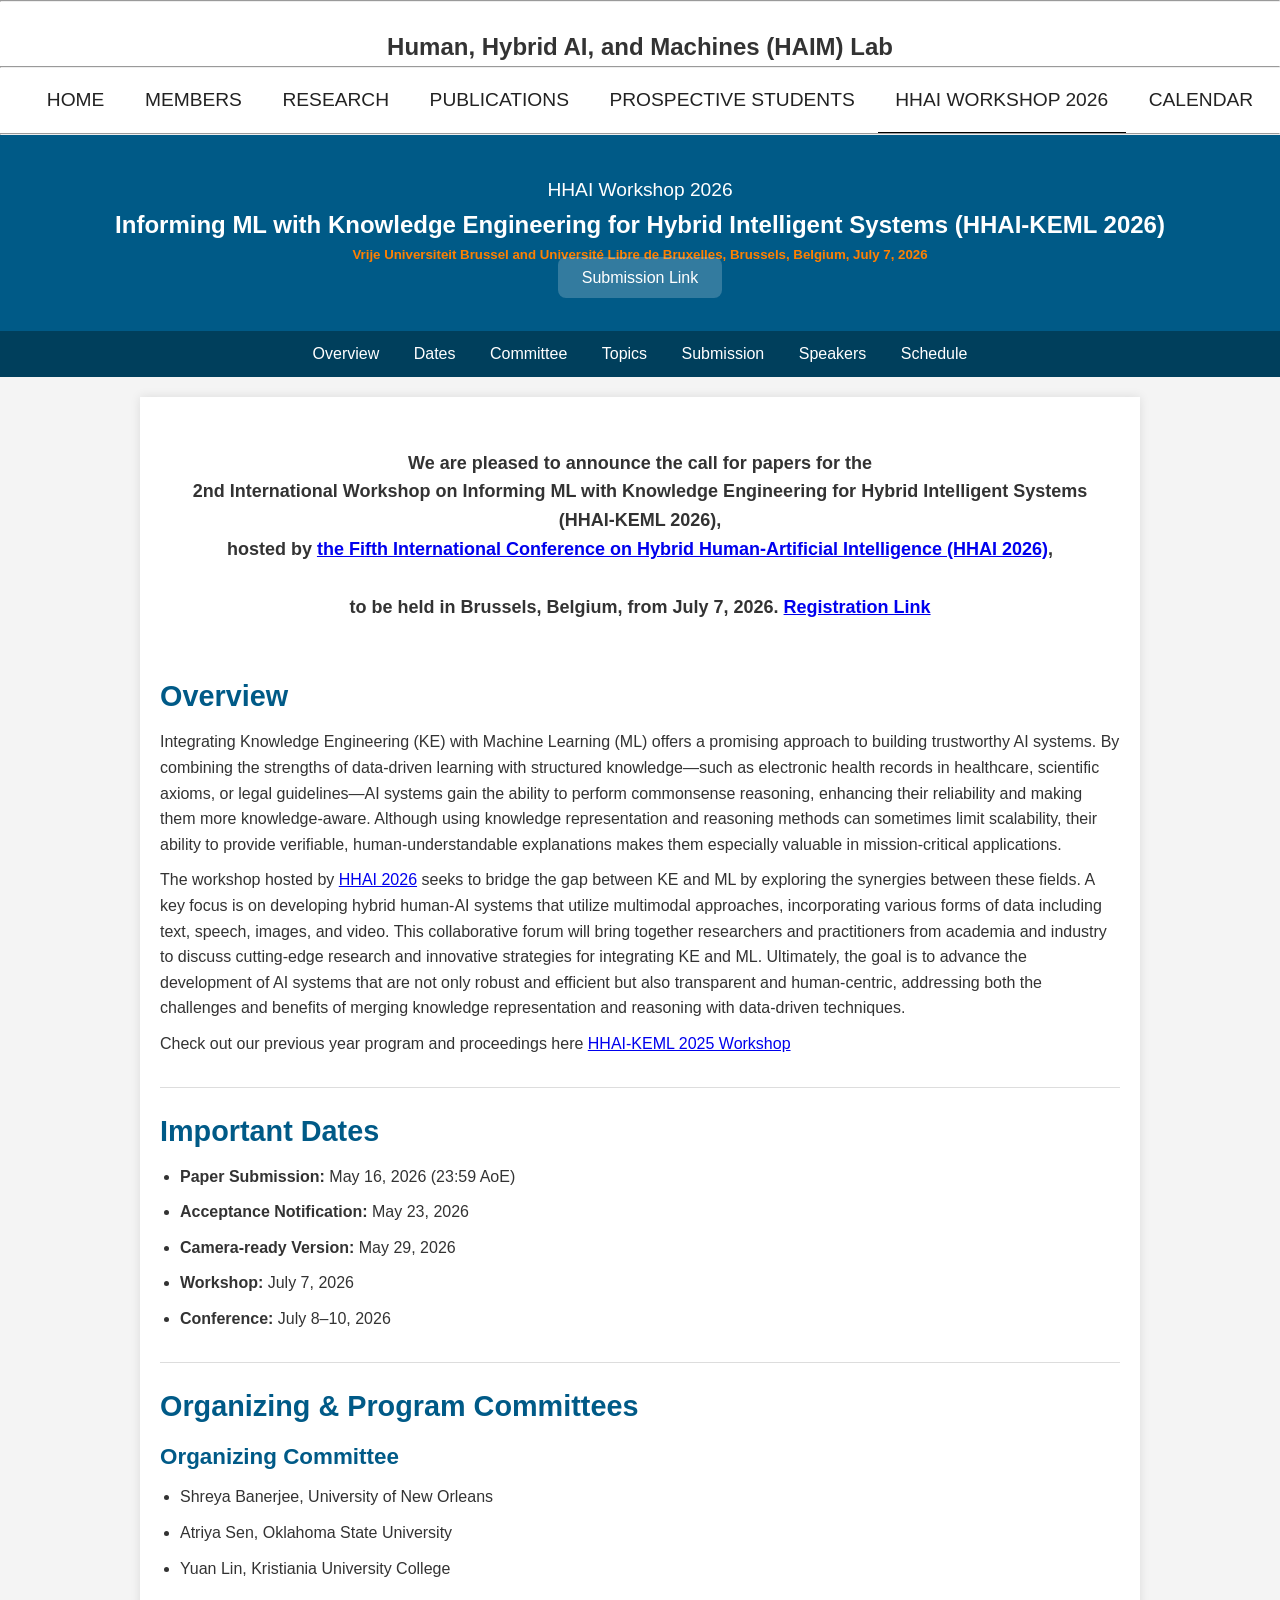
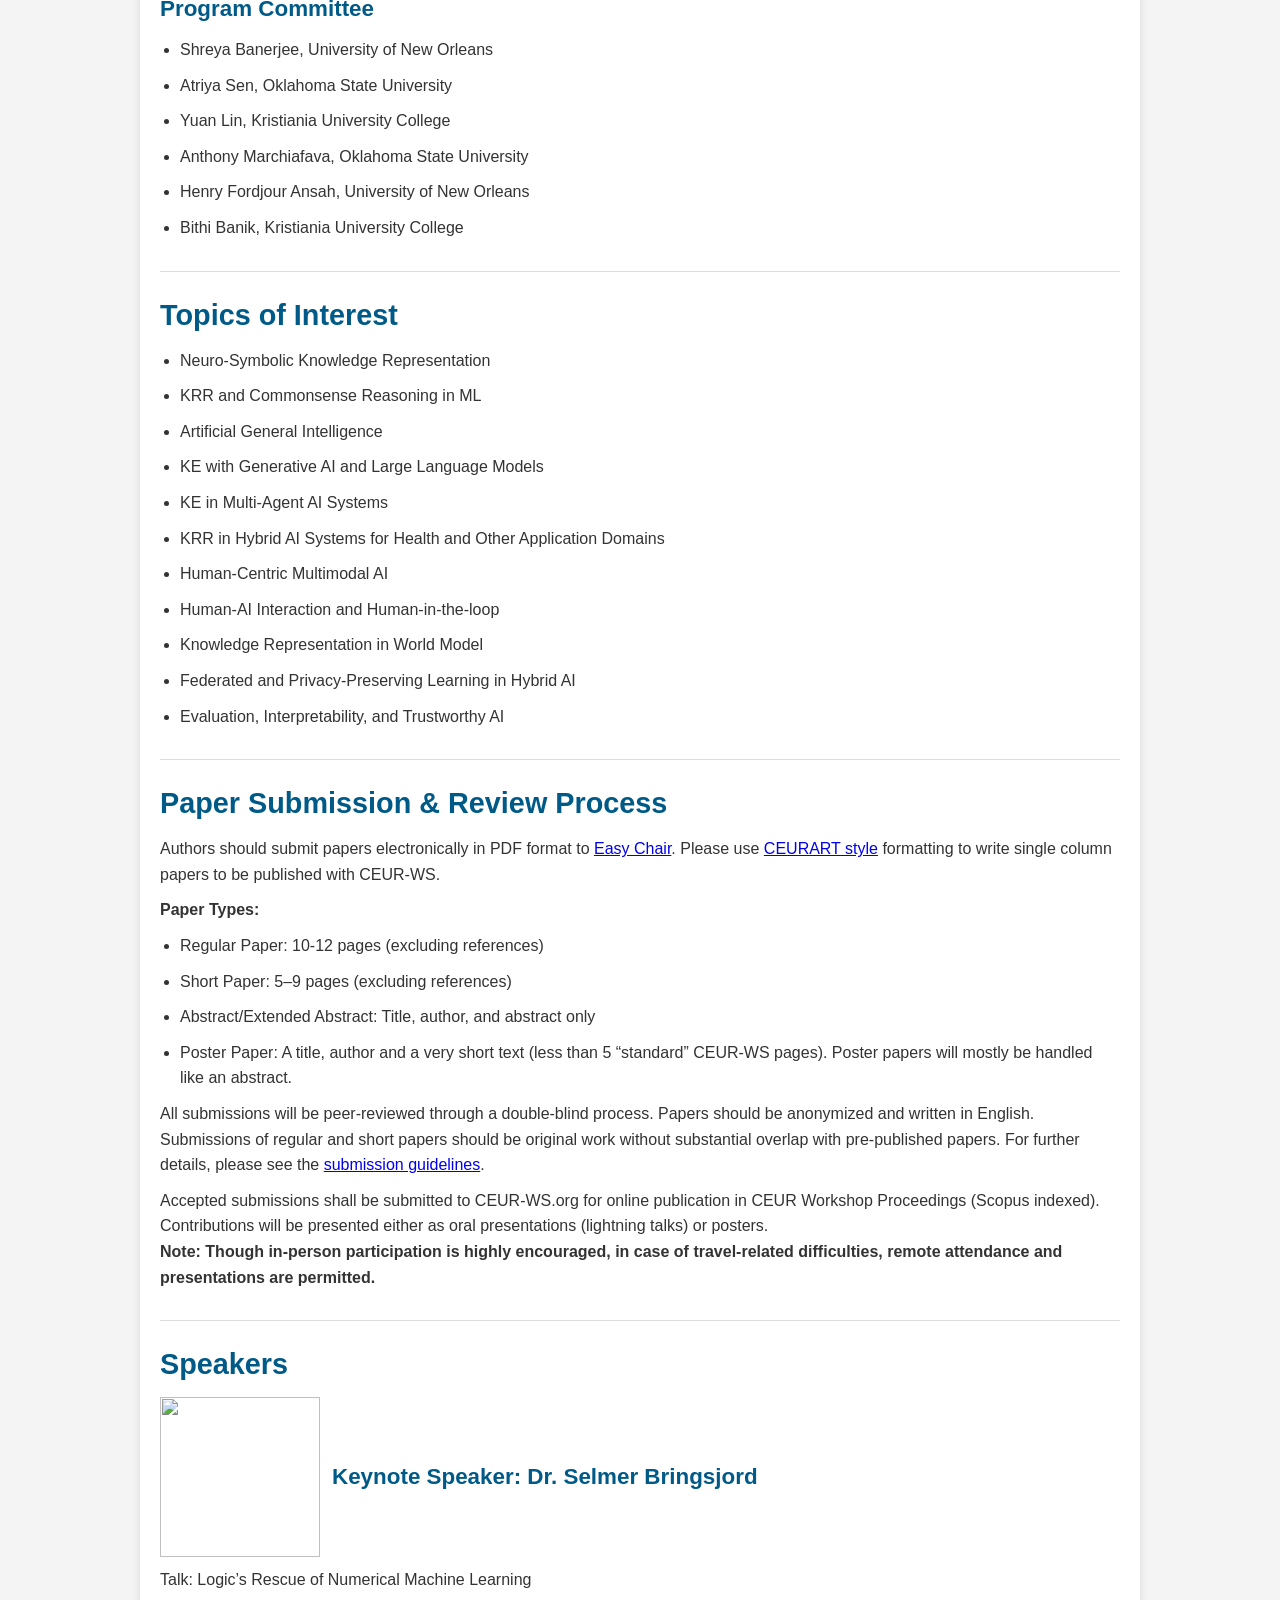
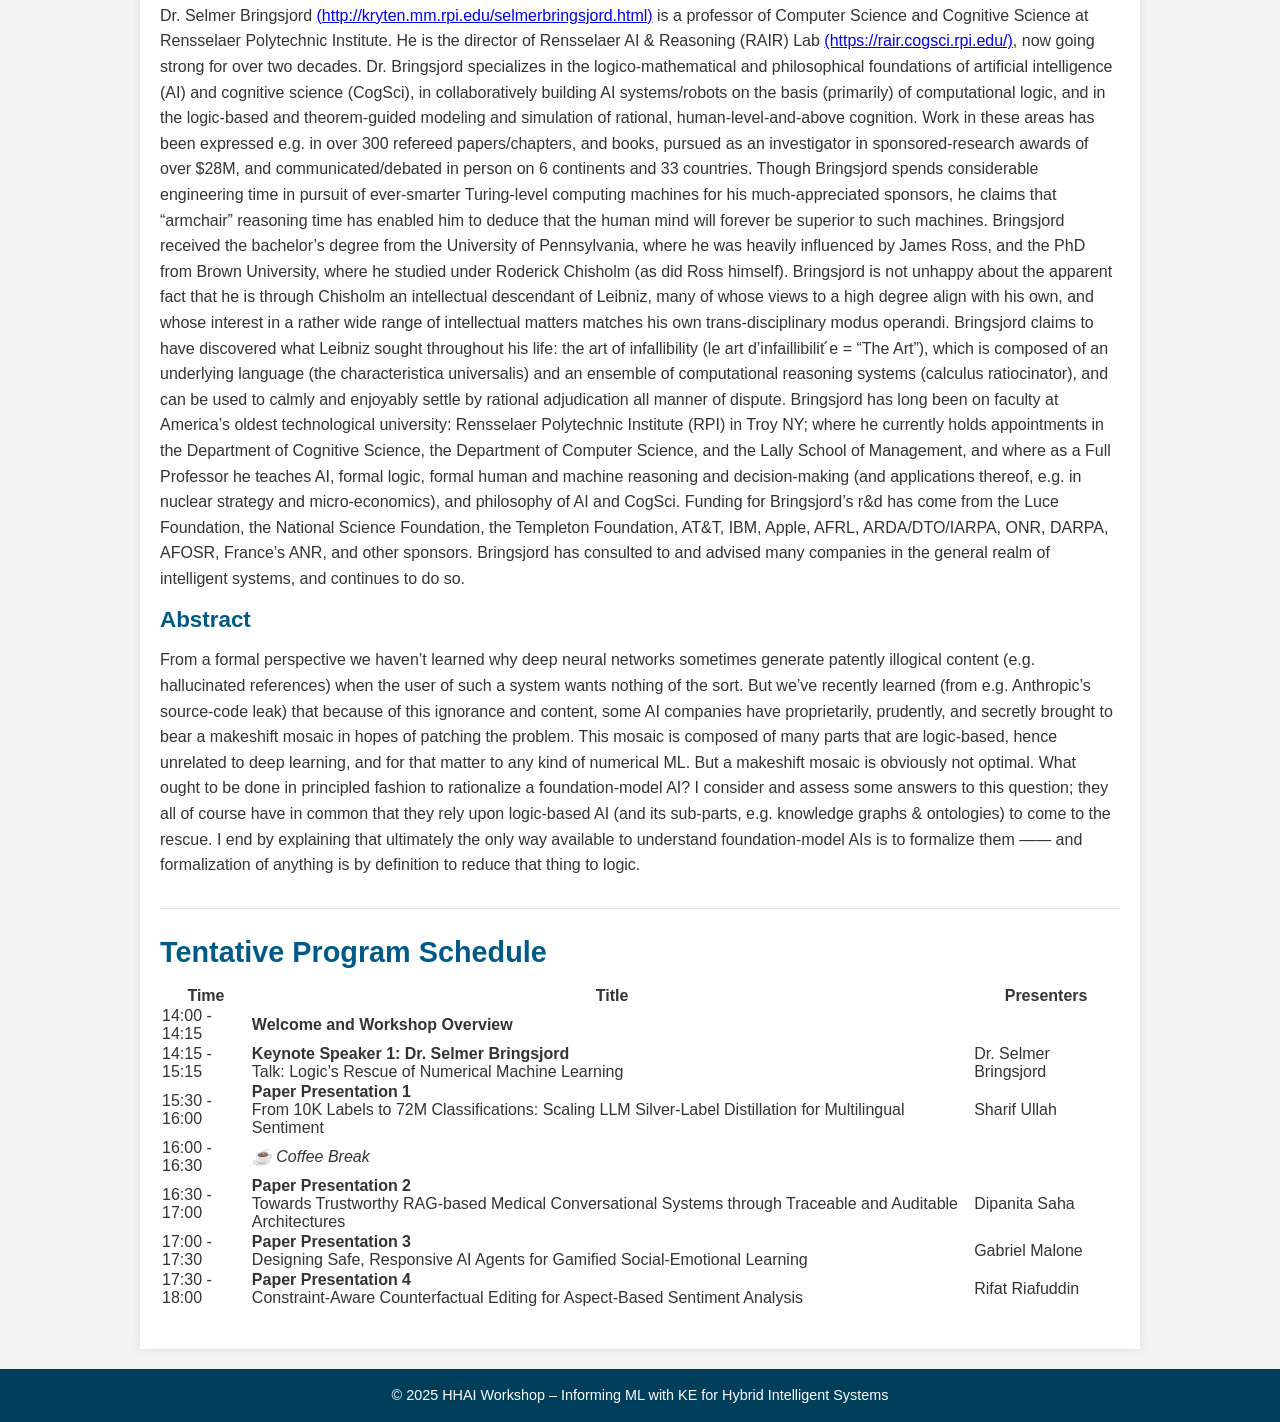
==== hhaikeml2026.html @ fffdadb4 "Update hhaikeml2026.html" ====
<!DOCTYPE lang="en">
  <head>
    <meta charset="UTF-8" />
    <meta name="viewport" content="width=device-width, initial-scale=1" />
    <link
      href="//fonts.googleapis.com/css?family=Lustria|Lato:400,700,400italic|Playfair+Display:700,400italic"
      rel="stylesheet"
      type="text/css"
    />
    <link
      rel="stylesheet"
      href="//cdnjs.cloudflare.com/ajax/libs/normalize/3.0.3/normalize.min.css"
    />
    <link
      rel="stylesheet"
      href="//cdnjs.cloudflare.com/ajax/libs/skeleton/2.0.4/skeleton.min.css"
    />
    <link rel="stylesheet" href="style.css" />

    <!-- Favicon
  ------------------------------------ -->
    <link rel="icon" type="image/png" href="/assets/favicon.png" />

    <title>
      HHAI Workshop 2026 – Informing ML with KE for Hybrid Intelligent Systems
    </title>
    <style>
      /* Basic Reset */
      * {
        margin: 0;
        padding: 0;
        box-sizing: border-box;
      }
      body {
        font-family: Arial, sans-serif;
        line-height: 1.6;
        background: #f4f4f4;
        color: #333;
      }
      /* Header Section */
      header {
        background: #005a87; /* dark blue */
        color: #fff;
        padding: 40px 20px;
        text-align: center;
        background-image: url('header-bg.jpg'); /* replace with your desired background image */
        background-size: cover;
        background-position: center;
      }
      header h1 {
        font-size: 2.5em;
        margin-bottom: 10px;
      }
      header p {
        font-size: 1.2em;
      }
      /* Navigation */
      nav {
        background: #003f5c;
        padding: 10px 0;
        text-align: center;
      }
      .row a {
        color: #000;
      }
      nav a {
        color: #fff;
        text-decoration: none;
        margin: 0 15px;
        font-size: 1em;
        transition: color 0.3s;
      }
      nav a:hover {
        color: #ffcc00;
      }
      /* Lab top nav overrides */
      #lab-nav { background-color: #fff !important; padding: 0 !important; }
      #lab-nav li { display: inline; text-transform: uppercase; font-size: 1.2rem; line-height: 4rem; }
      #lab-nav a { color: #222 !important; display: inline-block; text-decoration: none; padding: 0 1.1rem; margin: 0; font-size: 1.2rem; border-bottom: none; transition: none; }
      #lab-nav li a:hover, #lab-nav li.current a { color: #222 !important; border-bottom: 1px solid black; }
      /* Main Container */
      .container {
        width: 96%;
        max-width: 1000px;
        background: #fff;
        margin: 20px auto;
        padding: 20px;
        box-shadow: 0 0 10px rgba(0, 0, 0, 0.1);
      }
      section {
        padding: 20px 0;
        border-bottom: 1px solid #ddd;
      }
      section:last-of-type {
        border-bottom: none;
      }
      section h2 {
        color: #005a87;
        margin-bottom: 10px;
        font-size: 1.8em;
      }
      section h3 {
        margin: 10px 0;
        font-size: 1.4em;
        color: #005a87;
      }
      section p,
      section li {
        margin-bottom: 10px;
        font-size: 1em;
      }
      ul {
        list-style: disc;
        margin-left: 20px;
      }
      /* Footer */
      footer {
        background: #003f5c;
        color: #fff;
        text-align: center;
        padding: 15px 0;
        font-size: 0.9em;
      }
      /* Responsive Design */
      @media (max-width: 600px) {
        header h1 {
          font-size: 2em;
        }
        nav a {
          margin: 0 10px;
        }
      }
    </style>
  </head>
  <div class="row" style="background-color: #fff">
    <nav id="lab-nav" class="twelve columns" style="background-color: #fff">
      <hr />
      <br />
      <h1 style="text-align: center">
        Human, Hybrid AI, and Machines (HAIM) Lab
      </h1>
      <hr />
      <ul style="text-align: center">
        <li>
          <a href="./index.html"> Home </a>
        </li>
        <li>
          <a href="./members.html"> Members </a>
        </li>
        <li>
          <a href="./research.html"> Research </a>
        </li>
        <li>
          <a href="./publications.html">
            Publications
          </a>
        </li>
        <li>
          <a href="./prospective.html">
            Prospective students
          </a>
        </li>
        <!--
        <li>
          <a href="./hhai2025.html">
            HHAI Workshop 2025
          </a>
        </li>
        -->
        <li class="current active">
          <a href="./hhaikeml2026.html">
            HHAI Workshop 2026
          </a>
        </li>
        <li>
          <a href="./calendar.html">
            Calendar
          </a>
        </li>
      </ul>
      <hr />
    </nav>
  </div>
  <body>
    <header
      style="
        text-align: center;
        background-size: cover;
        background-position: center;
      "
    >
      <p>HHAI Workshop 2026</p>
      <h2 style="float: none">
        Informing ML with Knowledge Engineering for Hybrid Intelligent Systems
        (HHAI-KEML 2026)
      </h2>
      <h5 style="float: none; color: #ff8000">
        Vrije Universiteit Brussel and Université Libre de Bruxelles, Brussels, Belgium, July 7, 2026
      </h5>
      <a
        href="https://easychair.org/conferences/?conf=hhaikeml2026"
        style="
          padding: 12px 24px;
          font-size: 16px;
          color: #ffffff;
          background-color: rgba(255, 255, 255, 0.2);
          border: none;
          border-radius: 8px;
          cursor: pointer;
          text-decoration: none;
          backdrop-filter: blur(5px);
          transition: background-color 0.3s;
        "
      >
        Submission Link
      </a>
    </header>
    <nav>
      <a href="#overview">Overview</a>
      <a href="#dates">Dates</a>
      <a href="#committee">Committee</a>
      <a href="#topics">Topics</a>
      <a href="#submission">Submission</a>
      <a href="#speakers">Speakers</a>
      <a href="#schedule">Schedule</a>
    </nav>
    <div class="container">
      <h4 style="text-align: center; padding: 2rem; font-size: large">
        We are pleased to announce the call for papers for the <br /><strong>2nd
        International Workshop on Informing ML with Knowledge Engineering for
        Hybrid Intelligent Systems (HHAI-KEML 2026)</strong>,<br />
        hosted by
        <a href="https://hhai-conference.org/2026/"
          >the Fifth International Conference on Hybrid Human-Artificial
          Intelligence (HHAI 2026)</a
        >,<br /><br />
        to be held in <strong>Brussels, Belgium, from July 7, 2026</strong>.
        <a href="https://hhai-conference.org/2026/registration/"
          >Registration Link</a>
      </h4>
      <!-- Overview Section -->
      <section id="overview">
        <h2>Overview</h2>
        <p>
          Integrating Knowledge Engineering (KE) with Machine Learning (ML) 
          offers a promising approach to building trustworthy AI systems. 
          By combining the strengths of data-driven learning with structured 
          knowledge—such as electronic health records in healthcare, scientific 
          axioms, or legal guidelines—AI systems gain the ability to perform 
          commonsense reasoning, enhancing their reliability and making them 
          more knowledge-aware. Although using knowledge representation and 
          reasoning methods can sometimes limit scalability, their ability 
          to provide verifiable, human-understandable explanations makes them 
          especially valuable in mission-critical applications.
        </p>
        <p>
          The workshop hosted by
          <a href="https://hhai-conference.org/2026/">HHAI 2026</a> seeks to
          bridge the gap between KE and ML by exploring the synergies between
          these fields. A key focus is on developing hybrid human-AI systems
          that utilize multimodal approaches, incorporating various forms of
          data including text, speech, images, and video. This collaborative
          forum will bring together researchers and practitioners from academia
          and industry to discuss cutting-edge research and innovative
          strategies for integrating KE and ML. Ultimately, the goal is to
          advance the development of AI systems that are not only robust and
          efficient but also transparent and human-centric, addressing both the
          challenges and benefits of merging knowledge representation and 
          reasoning with data-driven techniques.
        </p>
        <p>
          Check out our previous year program and proceedings here
        <a href="https://haim-lab.github.io/hhai2025.html"
          >HHAI-KEML 2025 Workshop </a>
        </p>
      </section>
      <!-- Important Dates Section -->
      <section id="dates">
        <h2>Important Dates</h2>
        <ul>
          <li><strong>Paper Submission:</strong> May 16, 2026 (23:59 AoE)</li>
           <!-- <li><strong>Paper Submission (Late Deadline):</strong> May 11, 2025 (23:59 AoE)</li>  -->
          <li><strong>Acceptance Notification:</strong> May 23, 2026 </li>
          <li><strong>Camera-ready Version:</strong> May 29, 2026</li>
          <li><strong>Workshop:</strong> July 7, 2026</li>
          <li><strong>Conference:</strong> July 8–10, 2026</li>
        </ul>
      </section>
      <!-- Committee Section -->
      <section id="committee">
        <h2>Organizing & Program Committees</h2>
        <h3>Organizing Committee</h3>
        <ul>
          <li>Shreya Banerjee, University of New Orleans</li>
          <li>Atriya Sen, Oklahoma State University</li>
          <li>Yuan Lin, Kristiania University College</li>
        </ul>
        <h3>Program Committee</h3>
        <ul>
          <li>Shreya Banerjee, University of New Orleans</li>
          <li>Atriya Sen, Oklahoma State University</li>
          <li>Yuan Lin, Kristiania University College</li>
          <li>Anthony Marchiafava, Oklahoma State University</li>
          <li>Henry Fordjour Ansah, University of New Orleans</li>
          <li>Bithi Banik, Kristiania University College</li>
        </ul>
      </section>
      <!-- Topics Section -->
      <section id="topics">
        <h2>Topics of Interest</h2>
        <ul>
          <li>Neuro-Symbolic Knowledge Representation</li>
          <li>KRR and Commonsense Reasoning in ML</li>
          <li>Artificial General Intelligence</li>
          <li>KE with Generative AI and Large Language Models</li>
          <li>KE in Multi-Agent AI Systems</li>
          <li>
            KRR in Hybrid AI Systems for Health and Other Application Domains
          </li>
          <li>Human-Centric Multimodal AI</li>
          <li>Human-AI Interaction and Human-in-the-loop</li>
          <li>Knowledge Representation in World Model</li>
          <li>Federated and Privacy-Preserving Learning in Hybrid AI</li>
          <li>Evaluation, Interpretability, and Trustworthy AI</li>
        </ul>
      </section>
      <!-- Submission Section -->
      <section id="submission">
        <h2>Paper Submission & Review Process</h2>
        <p>
          Authors should submit papers electronically in PDF format to
          <a href="https://easychair.org/conferences/?conf=hhaikeml2026">Easy Chair</a>.
          Please use
          <a href="https://ceur-ws.org/HOWTOSUBMIT#CEURART" target="_blank"
            >CEURART style</a
          >
          formatting to write single column papers to be published with CEUR-WS.
        </p>
        <p><strong>Paper Types:</strong></p>
        <ul>
          <li>Regular Paper: 10-12 pages (excluding references)</li>
          <li>Short Paper: 5–9 pages (excluding references)</li>
          <li>Abstract/Extended Abstract: Title, author, and abstract only</li>
          <li>
            Poster Paper: A title, author and a very short text (less than 5
            “standard” CEUR-WS pages). Poster papers will mostly be handled like
            an abstract.
          </li>
        </ul>
        <p>
          All submissions will be peer-reviewed through a double-blind process.
          Papers should be anonymized and written in English. Submissions of
          regular and short papers should be original work without substantial
          overlap with pre-published papers. For further details, please see the
          <a href="https://ceur-ws.org/HOWTOSUBMIT#CEURART" target="_blank"
            >submission guidelines</a
          >.
          <p>Accepted submissions shall be submitted to CEUR-WS.org for online publication in CEUR Workshop Proceedings (Scopus indexed). Contributions will be presented either as oral presentations (lightning talks) or posters. 
            <br /><strong>Note: Though in-person participation is highly encouraged, in case of travel-related difficulties, remote attendance and presentations are permitted.</strong></p>
        </p>
      </section>
      <section id="speakers">
        <h2>Speakers</h2>
        <div>
          <div style="display: flex; flex-direction: row; align-items: center;">
            <img src="./images/Selmer-Bringsjord.jpg" style="height: 10rem;"/>
            <h3 style="margin-left: 12px;">Keynote Speaker: Dr. Selmer Bringsjord</h3>
          </div>
          
          <p style="margin-top: 10px;">Talk: Logic’s Rescue of Numerical Machine Learning</p>
          <p>Dr. Selmer Bringsjord <a href="http://kryten.mm.rpi.edu/selmerbringsjord.html">(http://kryten.mm.rpi.edu/selmerbringsjord.html)</a> is a professor of Computer Science and Cognitive Science at Rensselaer Polytechnic Institute.  He is the director of Rensselaer AI & Reasoning (RAIR) Lab <a href="https://rair.cogsci.rpi.edu/">(https://rair.cogsci.rpi.edu/)</a>, now going strong for over two decades. 
          Dr. Bringsjord specializes in the logico-mathematical and philosophical foundations of artificial intelligence (AI) and cognitive science (CogSci), in collaboratively building AI systems/robots on the basis (primarily) of computational logic, and in the logic-based and theorem-guided modeling and simulation of rational, human-level-and-above cognition. Work in these areas has been expressed e.g. in over 300 refereed papers/chapters, and books, pursued as an investigator in sponsored-research awards of over $28M, and communicated/debated in person on 6 continents and 33 countries. Though Bringsjord spends considerable engineering time in pursuit of ever-smarter Turing-level computing machines for his much-appreciated sponsors, he claims that “armchair” reasoning time has enabled him to deduce that the human mind will forever be superior to such machines.
          Bringsjord received the bachelor’s degree from the University of Pennsylvania, where he was heavily influenced by James Ross, and the PhD from Brown University, where he studied under Roderick Chisholm (as did Ross himself). Bringsjord is not unhappy about the apparent fact that he is through Chisholm an intellectual descendant of Leibniz, many of whose views to a high degree align with his own, and whose interest in a rather wide range of intellectual matters matches his own trans-disciplinary modus operandi. Bringsjord claims to have discovered what Leibniz sought throughout his life: the art of infallibility (le art d’infaillibilit ́e = “The Art”), which is composed of an underlying language (the characteristica universalis) and an ensemble of computational reasoning systems (calculus ratiocinator), and can be used to calmly and enjoyably settle by rational adjudication all manner of dispute.
          Bringsjord has long been on faculty at America’s oldest technological university: Rensselaer Polytechnic Institute (RPI) in Troy NY; where he currently holds appointments in the Department of Cognitive Science, the Department of Computer Science, and the Lally School of Management, and where as a Full Professor he teaches AI, formal logic, formal human and machine reasoning and decision-making (and applications thereof, e.g. in nuclear strategy and micro-economics), and philosophy of AI and CogSci. Funding for Bringsjord’s r&d has come from the Luce Foundation, the National Science Foundation, the Templeton Foundation, AT&T, IBM, Apple, AFRL, ARDA/DTO/IARPA, ONR, DARPA, AFOSR, France’s ANR, and other sponsors. Bringsjord has consulted to and advised many companies in the general realm of intelligent systems, and continues to do so.</p>
          <h3>Abstract</h3>
          <p>From a formal perspective we haven’t learned why deep neural networks sometimes generate patently illogical content (e.g. hallucinated references) when the user of such a system wants nothing of the sort. But we’ve recently learned (from e.g. Anthropic’s source-code leak) that because of this ignorance and content, some AI companies have proprietarily, prudently, and secretly brought to bear a makeshift mosaic in hopes of patching the problem. This mosaic is composed of many parts that are logic-based, hence unrelated to deep learning, and for that matter to any kind of numerical ML. But a makeshift mosaic is obviously not optimal. What ought to be done in principled fashion to rationalize a foundation-model AI? I consider and assess some answers to this question; they all of course have in common that they rely upon logic-based AI (and its sub-parts, e.g. knowledge graphs & ontologies) to come to the rescue. I end by explaining that ultimately the only way available to understand foundation-model AIs is to formalize them —— and formalization of anything is by definition to reduce that thing to logic.</p>
        </div>
      </section>
      <section id="schedule">
       <h2>Tentative Program Schedule</h2>
        <table class="schedule-table">
          <thead>
            <tr>
              <th>Time</th>
              <th>Title</th>
              <th>Presenters</th>
            </tr>
          </thead>
          <tbody>
            <tr>
              <td>14:00 - 14:15</td>
              <td><strong>Welcome and Workshop Overview</strong></td>
              <td></td>
            </tr>
            <tr>
              <td>14:15 - 15:15</td>
              <td><strong>Keynote Speaker 1: Dr. Selmer Bringsjord</strong><br>Talk: Logic’s Rescue of Numerical Machine Learning</td>
              <td>Dr. Selmer Bringsjord</td>
            </tr>
            <tr>
              <td>15:30 - 16:00</td>
              <td>
                <strong>Paper Presentation 1</strong><br>From 10K Labels to 72M Classifications: Scaling LLM Silver-Label Distillation for Multilingual Sentiment</td>
              <td>Sharif Ullah</td>
            </tr>
            <tr>
              <td>16:00 - 16:30</td>
              <td><em>☕ Coffee Break</em></td>
              <td></td>
            </tr>
            <tr>
              <td>16:30 - 17:00</td>
              <td><strong>Paper Presentation 2</strong><br>Towards Trustworthy RAG-based Medical Conversational Systems through Traceable and Auditable Architectures</td>
              <td>Dipanita Saha</td>
            </tr>
            
            <tr>
              <td>17:00 - 17:30</td>
              <td><strong>Paper Presentation 3</strong><br>Designing Safe, Responsive AI Agents for Gamified Social-Emotional Learning</td>
              <td>Gabriel Malone</td>
            </tr>
            <tr>
              <td>17:30 - 18:00</td>
              <td><strong>Paper Presentation 4</strong><br>Constraint-Aware Counterfactual Editing for Aspect-Based Sentiment Analysis</td>
              <td>Rifat Riafuddin</td>
            </tr>
            <!--
            <tr>
              <td>13:00 - 14:30</td>
              <td><em>🍴 Lunch</em></td>
              <td></td>
            </tr>
            <tr>
              <td>14:30 - 15:30</td>
              <td><strong>Keynote Speaker 2:  Dr. Konstantine Arkoudas</strong><br>Talk: Superintelligence and Scientific Progress</td>
              <td> Dr. Konstantine Arkoudas</td>
            </tr>
            <tr>
              <td>15:30 - 16:00</td>
              <td><strong>Paper Presentation 5</strong><br>Natural Language to SVG Generation by Enforcing Constraints through Reinforcement Learning</td>
              <td>Henry Ansah</td>
            </tr>
            <tr>
              <td>14:30 - 15:30</td>
              <td><strong>Keynote Presentation 2:Dr. Konstantine Arkoudas</strong><br>Talk: TBD</td>
              <td>Dr. Konstantine Arkoudas</td>
            </tr> 
        
            <tr>
              <td>16:00 - 16:30</td>
              <td><em>☕ Coffee Break</em></td>
              <td></td>
            </tr>
            <tr>
              <td>16:30</td>
              <td><strong>Closing Remarks and General Discussion</strong></td>
              <td></td>
            </tr> -->
            
            <!-- <tr>
              <td>15:45 - 16:30</td>
              <td><em>☕ Coffee Break</em></td>
              <td></td>
            </tr> 
            -->
            
          </tbody>
        </table>
      </section>
    </div>
    <footer style="margin-bottom: 0">
      <p>
        &copy; 2025 HHAI Workshop – Informing ML with KE for Hybrid Intelligent
        Systems
      </p>
    </footer>
  </body>
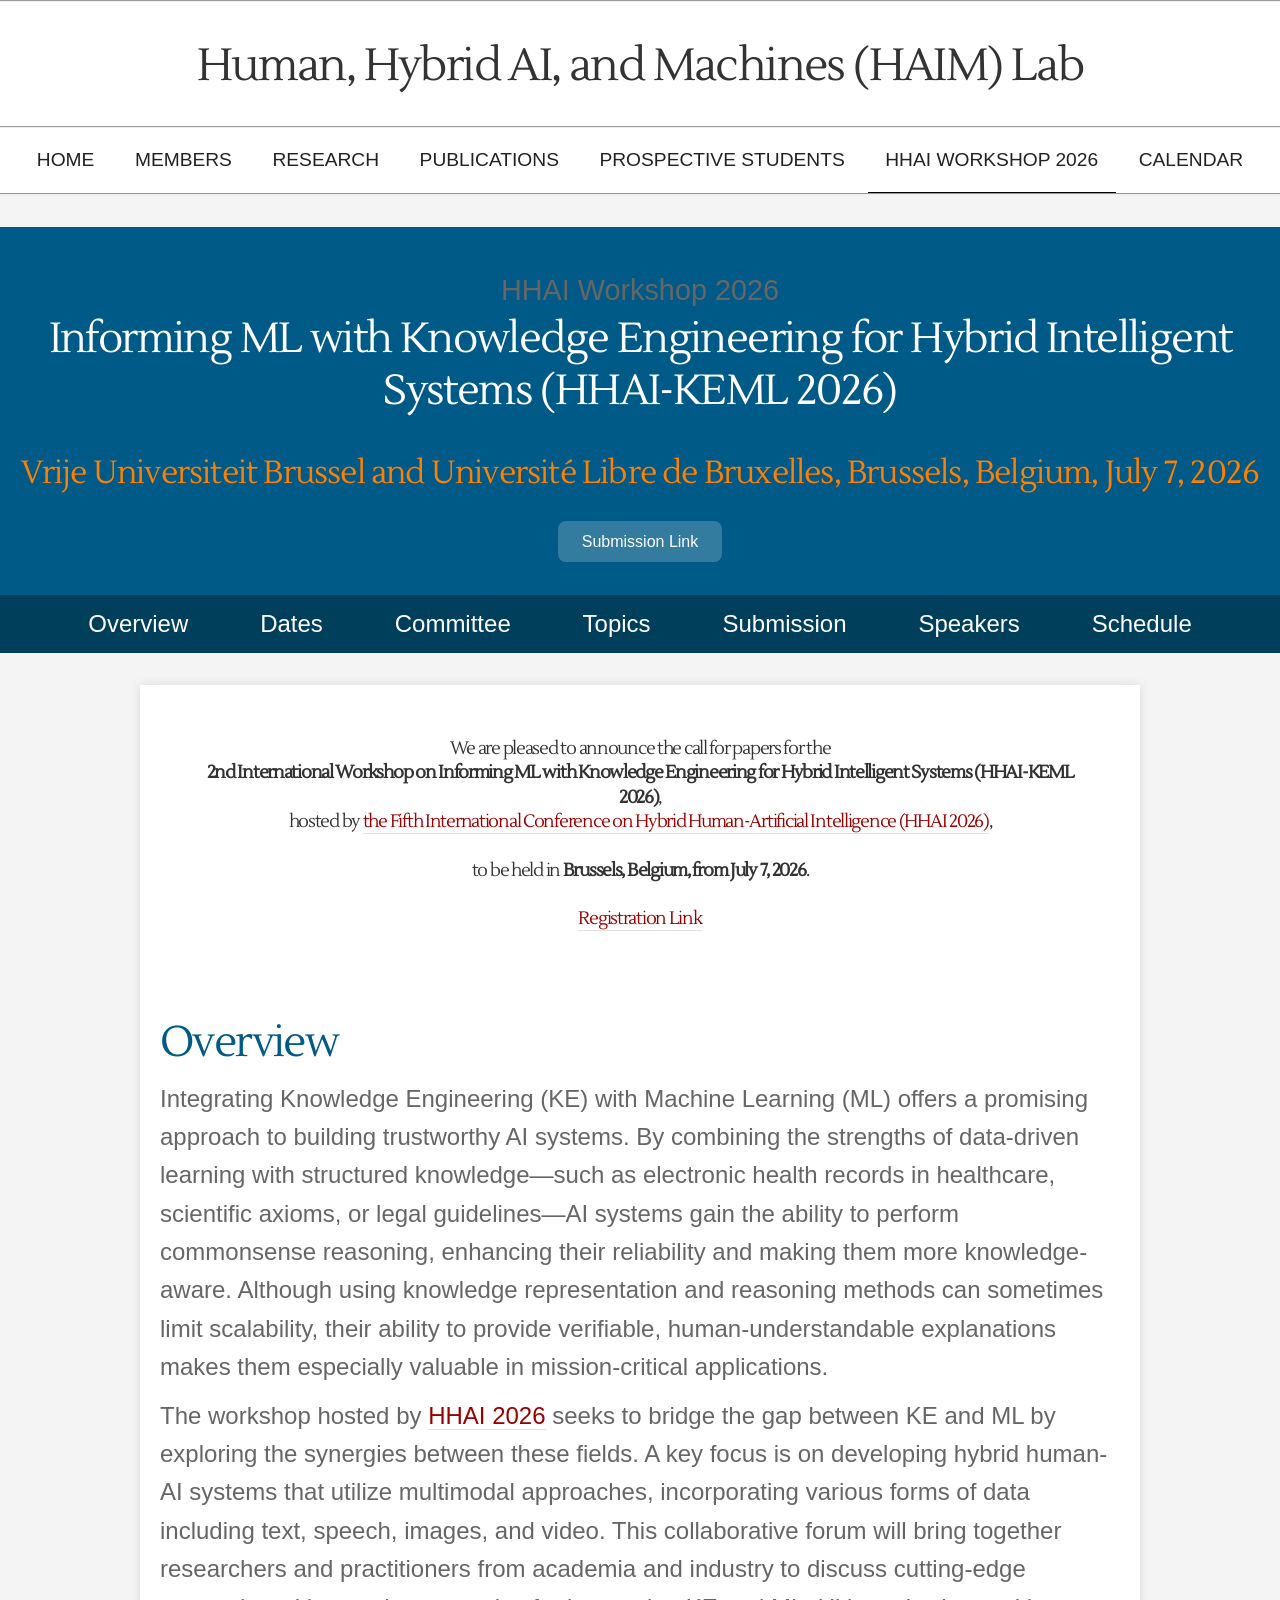
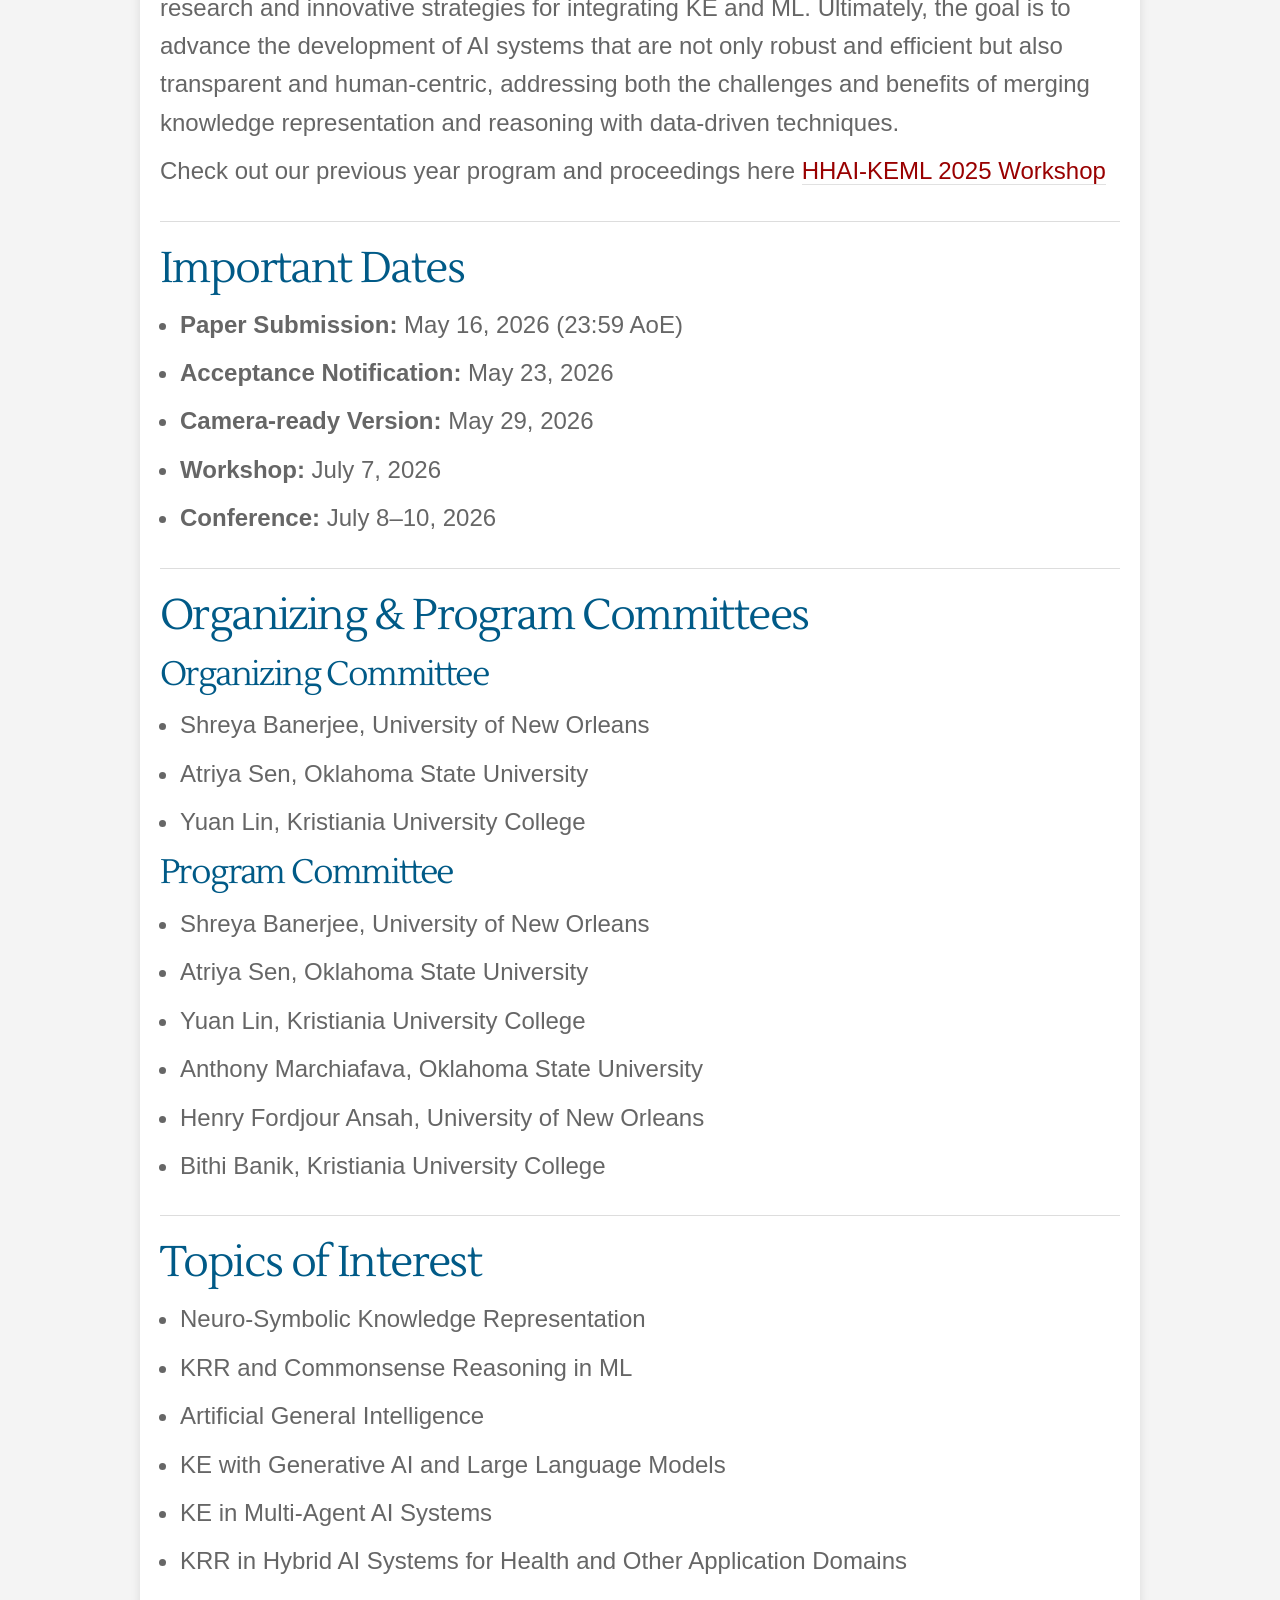
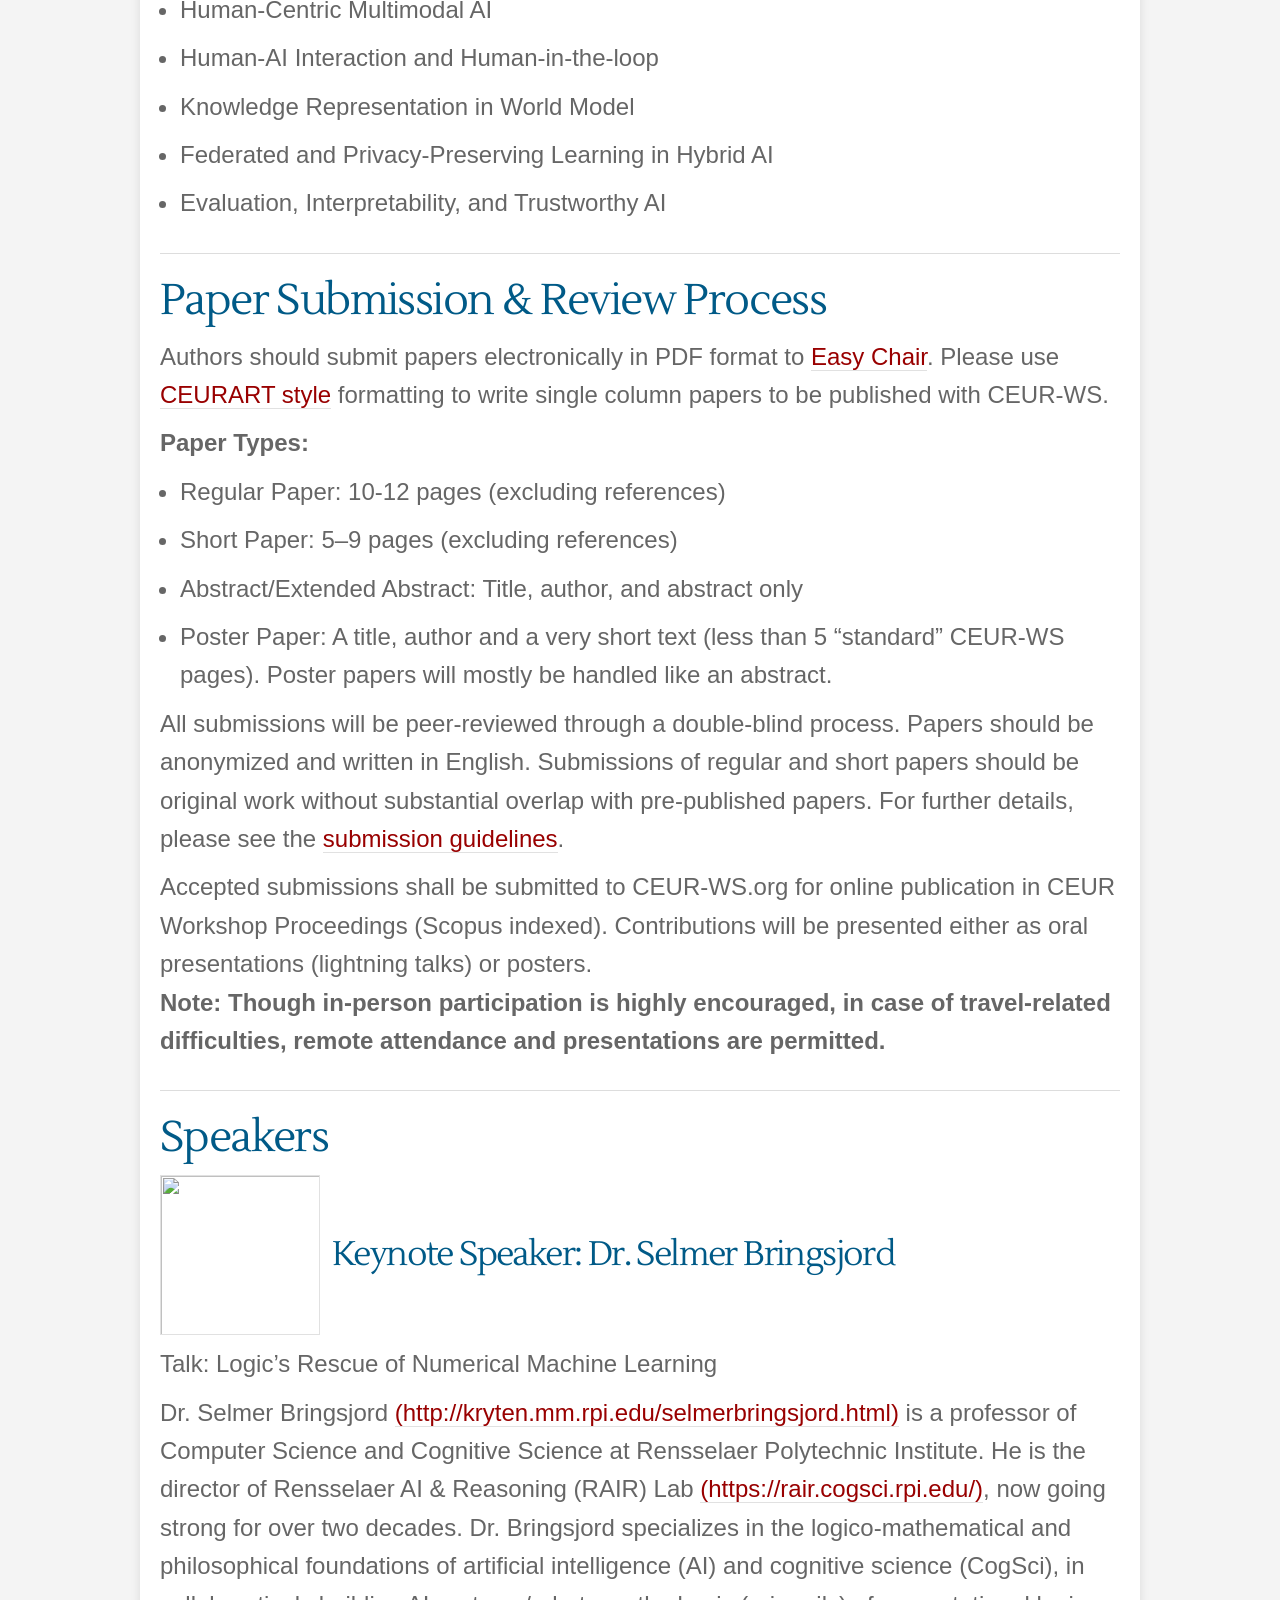
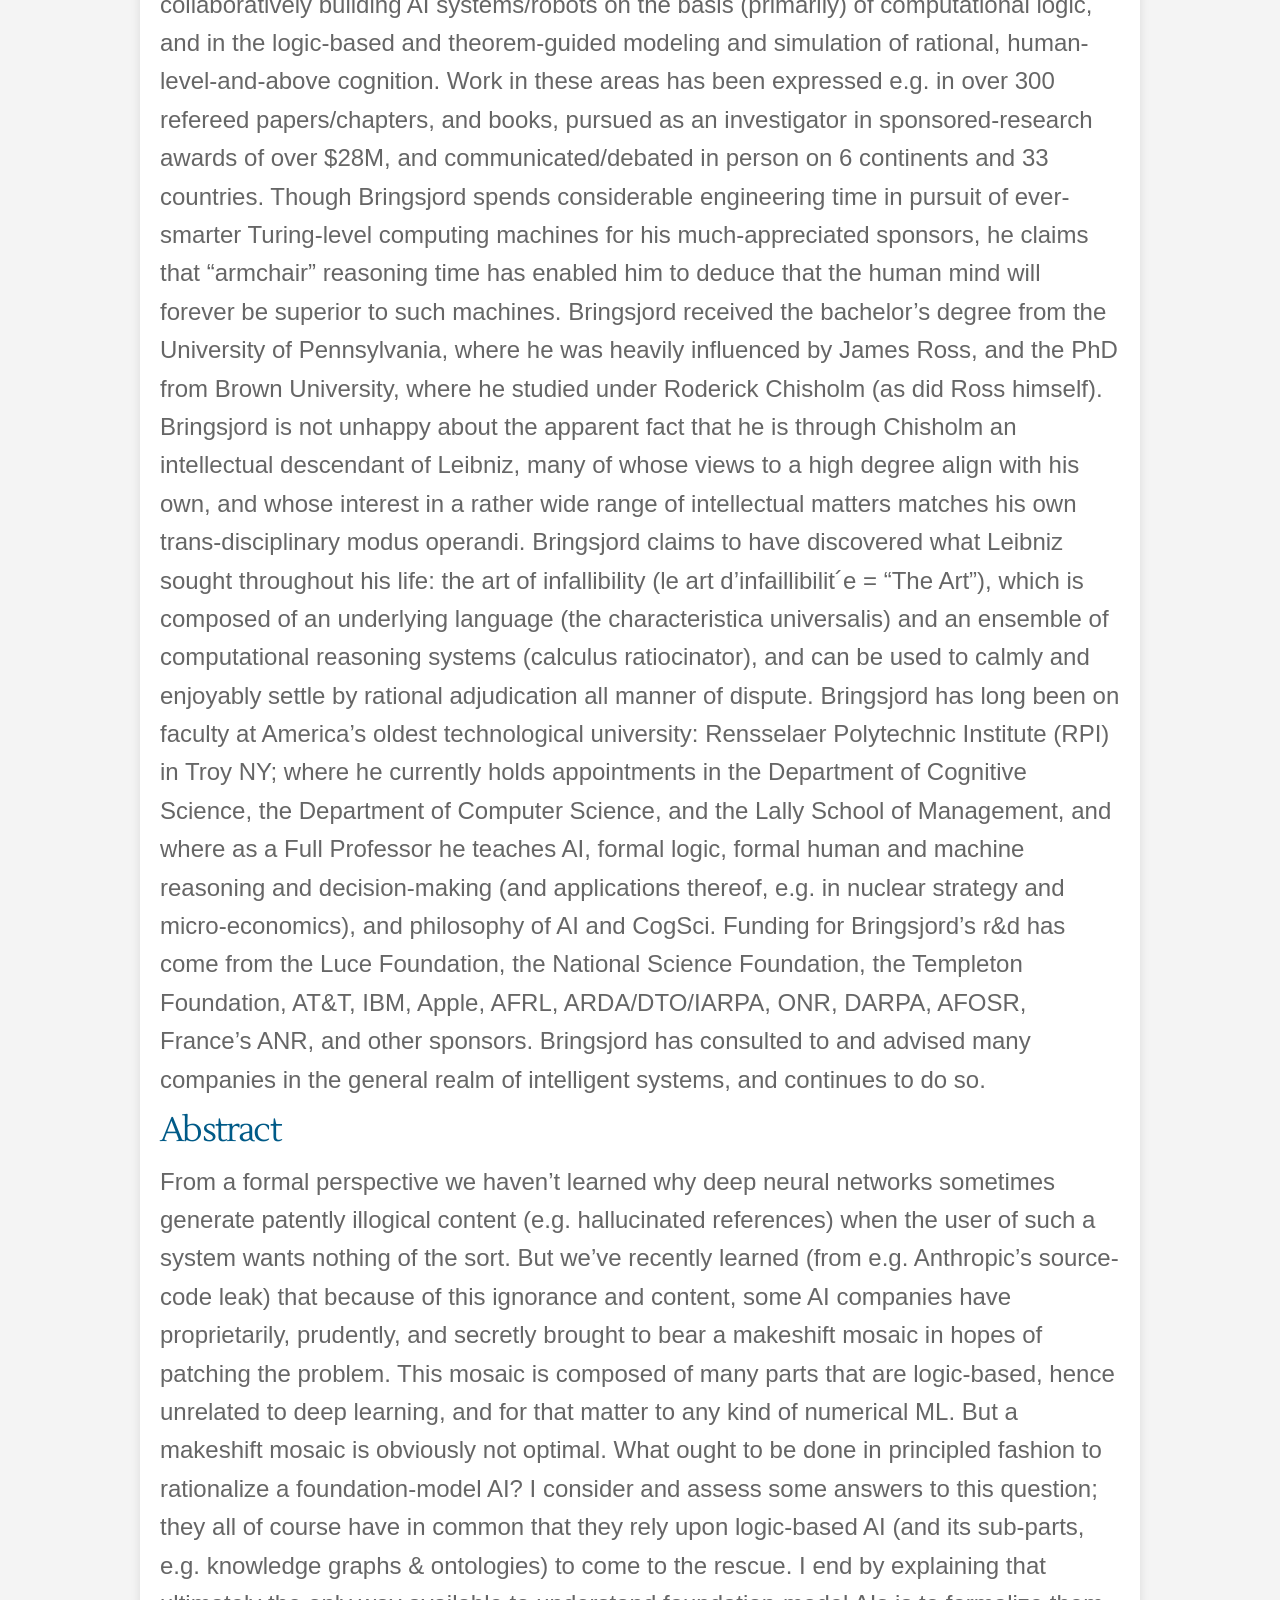
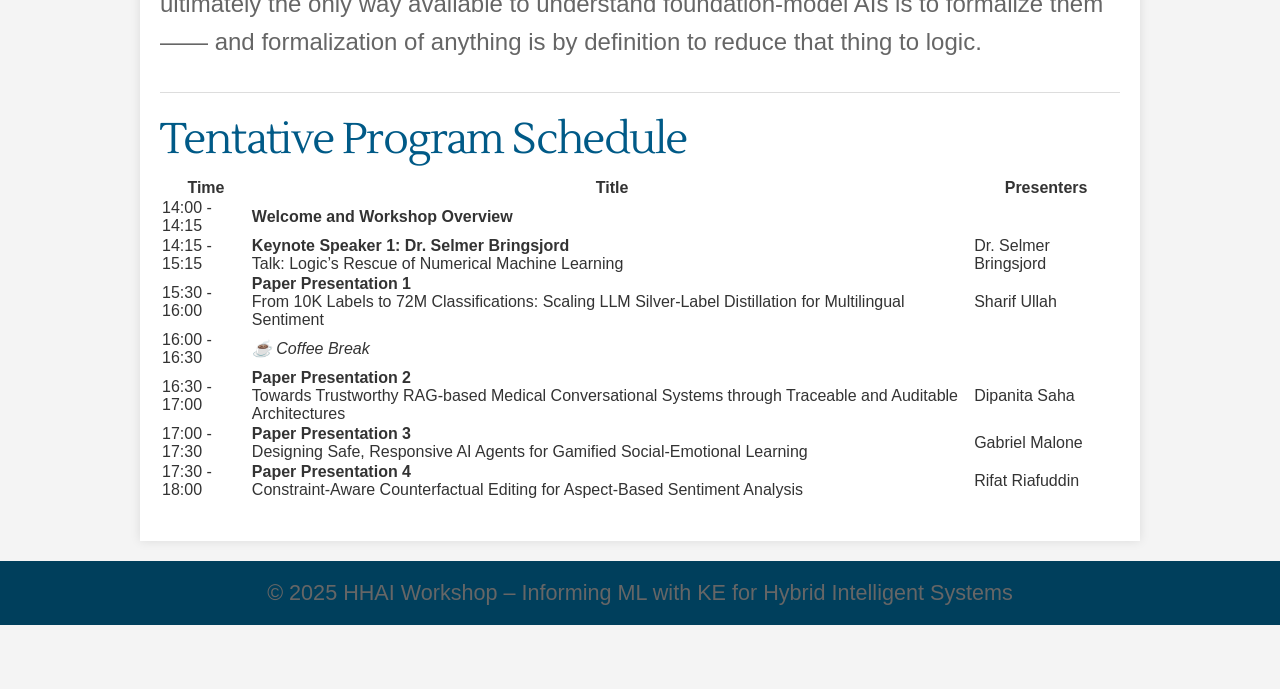
==== commit 71036778: "Update hhaikeml2026.html" ====
--- a/hhaikeml2026.html
+++ b/hhaikeml2026.html
@@ -235,6 +235,7 @@
           Intelligence (HHAI 2026)</a
         >,<br /><br />
         to be held in <strong>Brussels, Belgium, from July 7, 2026</strong>.
+        <br /><br />
         <a href="https://hhai-conference.org/2026/registration/"
           >Registration Link</a>
       </h4>
--- a/style.css
+++ b/style.css
@@ -0,0 +1,792 @@
+/*
+* HAIM Lab Website Styles
+* Based on Wordsworth Theme for GetSimple CMS
+* Free to use under the MIT license.
+*/
+
+/* Base Styles and test
+–––––––––––––––––––––––––––––––––––––––––––––––––– */
+
+body {
+  font-size: 1.5em;
+  line-height: 1.6;
+  font-weight: 400;
+  font-family: 'Lato', sans-serif;
+  color: #222;
+  padding-bottom: 4rem;
+}
+
+/* Typography
+–––––––––––––––––––––––––––––––––––––––––––––––––– */
+h1,
+h2,
+h3,
+h4,
+h5,
+h6 {
+  font-family: 'Lustria', serif;
+  margin-top: 0;
+  margin-bottom: 2rem;
+  font-weight: 300;
+}
+h1 {
+  font-size: 2.8rem;
+  line-height: 1.2;
+  letter-spacing: -0.1rem;
+}
+h2 {
+  font-size: 2.6rem;
+  line-height: 1.25;
+  letter-spacing: -0.1rem;
+}
+h3 {
+  font-size: 2.4rem;
+  line-height: 1.3;
+  letter-spacing: -0.1rem;
+}
+h4 {
+  font-size: 2.2rem;
+  line-height: 1.35;
+  letter-spacing: -0.08rem;
+}
+h5 {
+  font-size: 2rem;
+  line-height: 1.5;
+  letter-spacing: -0.05rem;
+}
+h6 {
+  font-size: 1.8rem;
+  line-height: 1.6;
+  letter-spacing: 0;
+}
+
+p,
+ul,
+ol {
+  color: #666;
+}
+
+/* Additional Styles
+–––––––––––––––––––––––––––––––––––––––––––––––––– */
+
+blockquote,
+blockquote p {
+  font-size: 1.7rem;
+  line-height: 2.4rem;
+  color: #777;
+  font-style: italic;
+}
+
+blockquote {
+  margin: 0 0 2rem;
+  padding: 0.9rem 2px 0 1.9rem;
+  border-left: 2px solid #ddd;
+}
+blockquote cite {
+  display: block;
+  font-size: 1.2rem;
+  color: #555;
+}
+blockquote cite:before {
+  content: '\2014 \0020';
+}
+blockquote cite a,
+blockquote cite a:visited {
+  color: #555;
+}
+
+/* Images */
+
+img,
+img.scale-with-grid {
+  max-width: 100%;
+  height: auto;
+  border: 1px solid #e1e1e1;
+}
+
+li {
+  margin-bottom: 0.5rem;
+}
+
+/* Links */
+
+a {
+  color: #990000;
+  text-decoration: none;
+  border-bottom: 1px solid #e1e1e1;
+}
+
+a:hover {
+  color: #990000;
+  border-bottom: 1px solid #990000;
+}
+
+/* Theme Specific Styles
+–––––––––––––––––––––––––––––––––––––––––––––––––– */
+
+#container {
+  max-width: 800px;
+  padding-top: 2rem;
+  margin-bottom: 2rem;
+}
+
+header h1 {
+  font-family: 'Playfair Display', serif;
+  font-weight: 700;
+  font-size: 6rem;
+  margin-bottom: 0.2rem;
+  float: left;
+}
+header h5.tagline {
+  font-family: 'Playfair Display', serif;
+  font-weight: 400;
+  font-size: 1.6rem;
+  font-style: italic;
+  float: left;
+  text-align: right;
+  width: 100%;
+}
+
+header a,
+header a:hover,
+footer a {
+  text-decoration: none;
+  color: inherit;
+}
+
+header a,
+header a:hover,
+.nm_post_image a,
+.custom_display a {
+  border-bottom: none;
+}
+
+nav {
+  margin-bottom: 2rem;
+}
+
+nav ul {
+  text-align: center;
+  margin: 0;
+}
+
+nav li {
+  display: inline;
+  text-transform: uppercase;
+  font-size: 1.2rem;
+  line-height: 4rem;
+}
+
+nav a {
+  color: inherit;
+  display: inline-block;
+  text-decoration: none;
+  padding: 0 1.1rem;
+  border-bottom: none;
+}
+
+nav li a:hover,
+nav li a:focus,
+nav li.current a {
+  color: inherit;
+  border-bottom: 1px solid black;
+}
+
+aside img {
+  margin: 1rem;
+}
+
+nav hr,
+footer hr,
+aside hr {
+  margin-top: 0;
+}
+
+nav hr {
+  margin-bottom: 0;
+}
+
+footer hr,
+aside hr {
+  margin-bottom: 2rem;
+}
+
+footer small {
+  font-family: 'Lustria', serif;
+  text-align: center;
+  display: block;
+}
+
+@media (min-width: 550px) {
+  nav hr,
+  footer hr,
+  aside hr {
+    margin-left: -10%;
+    margin-right: -10%;
+  }
+}
+
+/* People / Robots / Research table hacks
+–––––––––––––––––––––––––––––––––––––––––––––––––– */
+
+.people_table_hack,
+.robots_table_hack,
+.research_table_hack {
+  table-layout: fixed;
+  width: 100%;
+}
+
+.people_table_hack td,
+.robots_table_hack td,
+.research_table_hack td {
+  border-bottom: white;
+}
+
+.people_table_hack td:first-child  { width: 100px; }
+.robots_table_hack td:first-child  { width: 200px; }
+.research_table_hack td:first-child { width: 200px; }
+
+/* News Manager
+–––––––––––––––––––––––––––––––––––––––––––––––––– */
+
+.my_recent {
+  width: 100%;
+  float: left;
+  box-sizing: border-box;
+  position: relative;
+  margin-bottom: 2.5rem;
+}
+
+.my_recent a:hover img {
+  box-shadow: 0 0 8px #777;
+}
+
+@media (min-width: 550px) {
+  .my_recent { margin-left: 4%; }
+  .my_recent_1, .my_recent_3 { margin-left: 0; }
+  .my_recent_3, .my_recent_4, .my_recent_5 { margin-bottom: 0; }
+  .my_recent_0 { width: 65.3333333333%; }
+  .my_recent_1, .my_recent_2 { width: 48%; }
+  .my_recent_3, .my_recent_4, .my_recent_5 { width: 30.6666666667%; }
+  .my_recent_0 { margin-left: 17.3333333333%; }
+}
+
+.my_recent h4 {
+  position: absolute;
+  left: 1%;
+  bottom: 10%;
+  color: white;
+  text-align: center;
+  text-shadow: 0 1px 0 black;
+  background-color: rgba(0, 0, 0, 0.4);
+  padding: 0.5rem;
+  margin: 0 auto;
+}
+
+#all-posts section > h1 { display: none; }
+
+.nm_post {
+  position: relative;
+  margin: 2rem 0;
+  content: '';
+  clear: both;
+}
+
+.nm_post_image {
+  width: 48%;
+  height: auto;
+  position: absolute;
+  right: 50%;
+  top: 0.5rem;
+}
+
+.nm_post_content,
+.nm_post_title,
+.nm_post_date {
+  margin-left: 52%;
+}
+
+@media (max-width: 550px) {
+  .nm_post_image {
+    width: 36%;
+    height: auto;
+    position: static;
+    float: left;
+    margin-right: 1rem;
+  }
+  .nm_post_content,
+  .nm_post_title,
+  .nm_post_date {
+    margin-left: 0;
+  }
+}
+
+.center-image {
+  margin: 0 auto;
+  display: block;
+}
+
+/* =====================================================
+   Homepage styles
+   ===================================================== */
+
+/* Hero intro block */
+.hero-intro {
+  display: grid;
+  grid-template-columns: 1fr 1fr;
+  gap: 4rem;
+  align-items: center;
+  margin: 3rem 0 3.5rem 0;
+}
+
+.hero-intro p {
+  font-size: 1.55rem;
+  line-height: 1.8;
+  color: #555;
+  margin: 0;
+}
+
+.hero-photo img {
+  width: 100%;
+  height: 280px;
+  object-fit: cover;
+  object-position: center top;
+  border-radius: 6px;
+  border: 1px solid #e1e1e1;
+  box-shadow: 0 4px 20px rgba(0,0,0,0.10);
+  display: block;
+}
+
+.hero-photo-caption {
+  margin-top: 0.7rem;
+  font-size: 1.1rem;
+  color: #bbb;
+  font-style: italic;
+  text-align: center;
+}
+
+/* Research area pills */
+.research-pills {
+  display: flex;
+  flex-wrap: wrap;
+  gap: 0.8rem;
+  margin: 1.5rem 0 0 0;
+}
+
+.research-pill {
+  display: inline-block;
+  font-size: 1.1rem;
+  padding: 0.4rem 1.2rem;
+  border: 1px solid #ddd;
+  border-radius: 20px;
+  color: #666;
+  background: #fafafa;
+  font-family: 'Lato', sans-serif;
+  transition: border-color 0.2s, color 0.2s, background 0.2s;
+}
+
+.research-pill:hover {
+  border-color: #990000;
+  color: #990000 !important;
+  background: #fff8f8;
+  border-bottom: 1px solid #990000;
+}
+
+/* Stats strip */
+.stats-strip {
+  display: grid;
+  grid-template-columns: repeat(4, 1fr);
+  gap: 1px;
+  background: #e1e1e1;
+  border: 1px solid #e1e1e1;
+  border-radius: 6px;
+  overflow: hidden;
+  margin-bottom: 4rem;
+}
+
+.stat-item {
+  background: #fff;
+  padding: 1.8rem 1rem;
+  text-align: center;
+}
+
+.stat-number {
+  display: block;
+  font-family: 'Lustria', serif;
+  font-size: 3rem;
+  color: #990000;
+  line-height: 1;
+  margin-bottom: 0.4rem;
+}
+
+.stat-label {
+  display: block;
+  font-size: 1.1rem;
+  text-transform: uppercase;
+  letter-spacing: 0.08rem;
+  color: #999;
+  font-weight: 700;
+}
+
+/* Section divider & heading */
+.section-divider {
+  border: none;
+  border-top: 2px solid #e1e1e1;
+  margin: 0 0 2.5rem 0;
+}
+
+.section-heading {
+  font-family: 'Lustria', serif;
+  font-size: 2.4rem;
+  font-weight: 300;
+  color: #222;
+  margin-bottom: 2rem;
+  letter-spacing: -0.05rem;
+}
+
+/* Announcement cards */
+.announcement-cards {
+  display: grid;
+  grid-template-columns: 1fr;
+  gap: 0;
+}
+
+.announcement-card {
+  display: grid;
+  grid-template-columns: 90px 1fr;
+  gap: 2rem;
+  align-items: start;
+  padding: 1.8rem 0;
+  border-bottom: 1px solid #f0f0f0;
+}
+
+.announcement-card:last-child {
+  border-bottom: none;
+}
+
+.ann-date-block {
+  text-align: center;
+  padding-top: 0.2rem;
+}
+
+.ann-date-month {
+  display: block;
+  font-size: 1rem;
+  text-transform: uppercase;
+  letter-spacing: 0.08rem;
+  color: #999;
+  font-weight: 700;
+  font-family: 'Lato', sans-serif;
+}
+
+.ann-date-year {
+  display: block;
+  font-size: 1.8rem;
+  font-family: 'Lustria', serif;
+  color: #990000;
+  line-height: 1.1;
+}
+
+.ann-tag {
+  display: inline-block;
+  font-size: 1rem;
+  padding: 0.15rem 0.7rem;
+  border-radius: 3px;
+  background: #f5f5f5;
+  color: #888;
+  text-transform: uppercase;
+  letter-spacing: 0.05rem;
+  margin-bottom: 0.5rem;
+  font-family: 'Lato', sans-serif;
+  border-bottom: none;
+}
+
+.ann-tag.tag-paper  { background: #fff5f5; color: #990000; }
+.ann-tag.tag-award  { background: #f5fff5; color: #2a7a2a; }
+.ann-tag.tag-event  { background: #f5f5ff; color: #4a4a9a; }
+.ann-tag.tag-people { background: #fffaf0; color: #8a5a00; }
+
+.ann-body {
+  font-size: 1.4rem;
+  color: #555;
+  line-height: 1.7;
+  margin: 0;
+}
+
+.ann-body b { color: #333; }
+
+.ann-year-label {
+  font-family: 'Lustria', serif;
+  font-size: 2rem;
+  color: #ccc;
+  margin: 2.5rem 0 0.5rem 0;
+  padding-bottom: 0.5rem;
+  border-bottom: 1px solid #f0f0f0;
+}
+
+/* Legacy announcements (kept for other pages that may use them) */
+.announcements {
+  margin-top: 4rem;
+  padding-top: 2rem;
+  border-top: 2px solid #e1e1e1;
+}
+
+.announcements h2 {
+  font-size: 3.6rem;
+  margin-bottom: 2rem;
+  font-weight: 400;
+  color: #222;
+}
+
+.announcements-intro { display: none; }
+
+.announcement-list {
+  list-style: none;
+  padding: 0;
+  margin: 0;
+}
+
+.announcement-year-group { margin-bottom: 3rem; }
+
+.announcement-year-heading {
+  font-size: 2.8rem;
+  font-weight: 400;
+  margin-bottom: 1.5rem;
+  color: #222;
+  border-bottom: 1px solid #e1e1e1;
+  padding-bottom: 0.5rem;
+}
+
+.announcement-item {
+  margin-bottom: 1.5rem;
+  padding-left: 2rem;
+  position: relative;
+  line-height: 1.8;
+}
+
+.announcement-item::before {
+  content: '•';
+  position: absolute;
+  left: 0;
+  font-size: 2rem;
+  line-height: 1.6;
+  color: #990000;
+  font-weight: 700;
+}
+
+.announcement-date {
+  font-weight: 700;
+  color: #222;
+  margin-right: 0.5rem;
+  font-style: normal;
+}
+
+.announcement-content { display: inline; }
+.announcement-content p { display: inline; margin: 0; }
+.announcement-link { font-weight: 400; margin-left: 0.3rem; }
+
+/* =====================================================
+   Research page styles
+   ===================================================== */
+
+.research-page { padding: 0 12rem; }
+
+.research-intro {
+  font-size: 1.45rem;
+  color: #666;
+  margin-bottom: 1rem;
+}
+
+.research-areas-list { margin-bottom: 2rem; }
+
+.research-areas-list li {
+  font-size: 1.45rem;
+  color: #555;
+  margin-bottom: 0.6rem;
+}
+
+.project-cards {
+  display: grid;
+  grid-template-columns: 1fr;
+  gap: 2.5rem;
+  list-style: none;
+  padding: 0;
+  margin-bottom: 3rem;
+}
+
+.project-card {
+  display: grid;
+  grid-template-columns: 1fr;
+  gap: 1.2rem;
+  border: 1px solid #e8e8e8;
+  border-radius: 8px;
+  padding: 2.5rem;
+  background: #fff;
+  box-shadow: 0 2px 10px rgba(0,0,0,0.05);
+  transition: box-shadow 0.2s;
+  width: 100%;
+  box-sizing: border-box;
+}
+
+.project-card:hover {
+  box-shadow: 0 4px 20px rgba(0,0,0,0.10);
+}
+
+.project-card strong {
+  display: block;
+  font-size: 1.7rem;
+  color: #222;
+  margin-bottom: 0.25rem;
+  font-family: 'Lustria', serif;
+  font-weight: 400;
+}
+
+.project-card .card-text {
+  margin: 0;
+  line-height: 1.7;
+  color: #555;
+  font-size: 1.4rem;
+  text-align: left;
+}
+
+.project-card .card-images {
+  display: flex;
+  flex-wrap: wrap;
+  gap: 1rem;
+}
+
+.project-card .card-images img {
+  flex: 1 1 260px;
+  max-width: 48%;
+  height: 200px;
+  object-fit: cover;
+  border-radius: 4px;
+  border: 1px solid #e1e1e1;
+  margin: 0;
+}
+
+.funding-list li {
+  font-size: 1.4rem;
+  color: #555;
+  line-height: 1.7;
+  margin-bottom: 1.2rem;
+}
+
+.funding-list strong { color: #333; }
+
+/* =====================================================
+   Calendar page styles
+   ===================================================== */
+
+.calendar-page { margin-top: 2rem; }
+
+.calendar-hero {
+  background: linear-gradient(135deg, #f9f4f4 0%, #f5f5f5 100%);
+  border: 1px solid #e8e8e8;
+  border-radius: 10px;
+  padding: 3rem 3.5rem;
+  margin-bottom: 3rem;
+  display: flex;
+  align-items: center;
+  justify-content: space-between;
+  flex-wrap: wrap;
+  gap: 2rem;
+}
+
+.calendar-hero-text h3 {
+  margin: 0 0 0.5rem 0;
+  font-size: 2.8rem;
+  color: #222;
+  font-family: 'Lustria', serif;
+  font-weight: 300;
+}
+
+.calendar-hero-text p {
+  margin: 0;
+  font-size: 1.4rem;
+  color: #888;
+  line-height: 1.6;
+  max-width: 500px;
+}
+
+.calendar-hero-actions {
+  display: flex;
+  flex-direction: column;
+  align-items: flex-end;
+  gap: 0.8rem;
+}
+
+.btn-subscribe {
+  display: inline-block;
+  padding: 0.8rem 2rem;
+  background: #990000;
+  color: #fff !important;
+  font-size: 1.3rem;
+  font-family: 'Lato', sans-serif;
+  font-weight: 700;
+  border-radius: 4px;
+  border-bottom: none !important;
+  letter-spacing: 0.03rem;
+  transition: background 0.2s;
+  white-space: nowrap;
+}
+
+.btn-subscribe:hover {
+  background: #770000;
+  color: #fff !important;
+  border-bottom: none !important;
+}
+
+.calendar-hero-actions small {
+  font-size: 1.1rem;
+  color: #bbb;
+  font-family: 'Lato', sans-serif;
+}
+
+.cal-embed {
+  width: 100%;
+  border: 1px solid #e1e1e1;
+  border-radius: 8px;
+  overflow: hidden;
+  box-shadow: 0 4px 24px rgba(0,0,0,0.08);
+}
+
+.cal-embed iframe {
+  width: 100%;
+  height: 720px;
+  border: none;
+  display: block;
+}
+
+.calendar-note {
+  margin-top: 1.5rem;
+  font-size: 1.15rem;
+  color: #ccc;
+  text-align: center;
+  font-family: 'Lato', sans-serif;
+}
+
+.calendar-note a {
+  color: #bbb !important;
+  border-bottom: 1px solid #e0e0e0 !important;
+}
+
+.calendar-note a:hover {
+  color: #888 !important;
+  border-bottom-color: #888 !important;
+}
+
+/* =====================================================
+   Responsive
+   ===================================================== */
+
+@media (max-width: 768px) {
+  .hero-intro       { grid-template-columns: 1fr; }
+  .stats-strip      { grid-template-columns: repeat(2, 1fr); }
+  .announcement-card { grid-template-columns: 70px 1fr; gap: 1rem; }
+  .calendar-hero    { flex-direction: column; padding: 2rem; }
+  .calendar-hero-actions { align-items: flex-start; }
+  .announcements h2       { font-size: 3rem; }
+  .announcement-year-heading { font-size: 2.4rem; }
+  .announcement-item { padding-left: 1.5rem; }
+}
